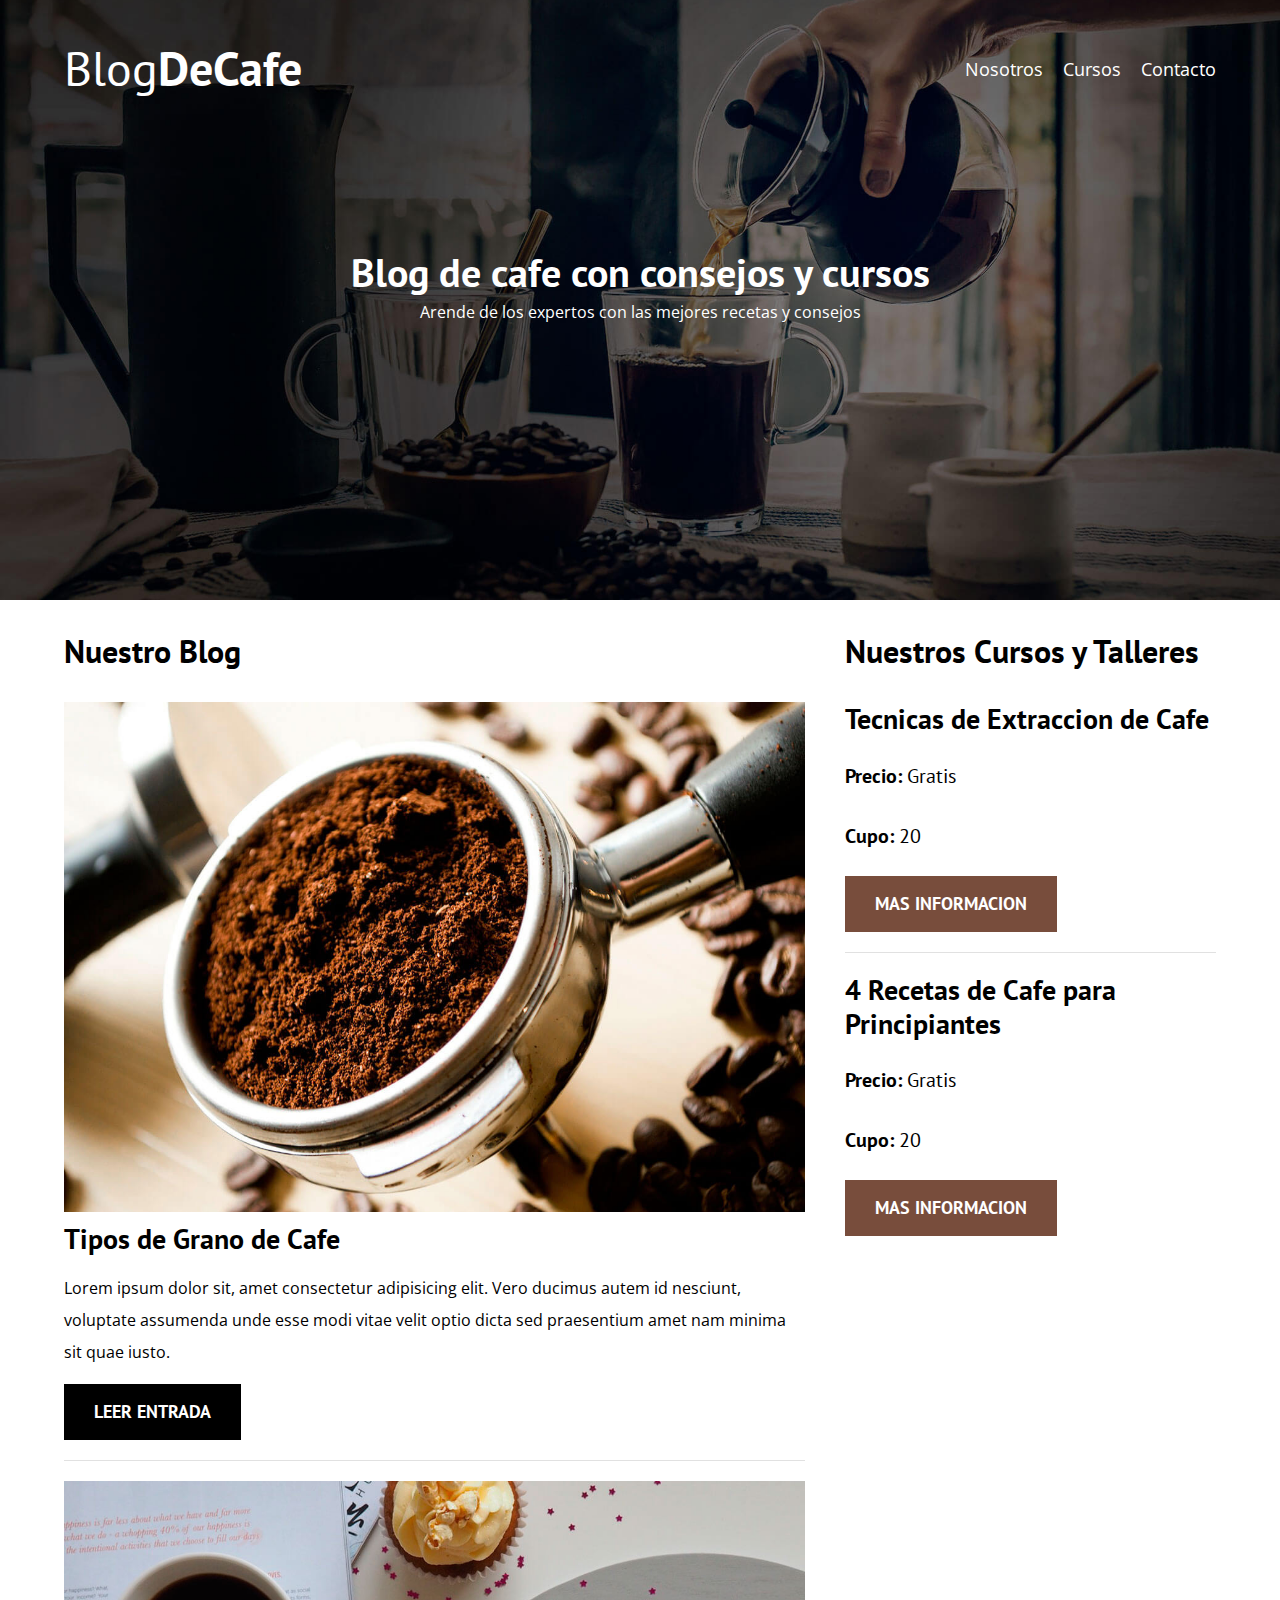
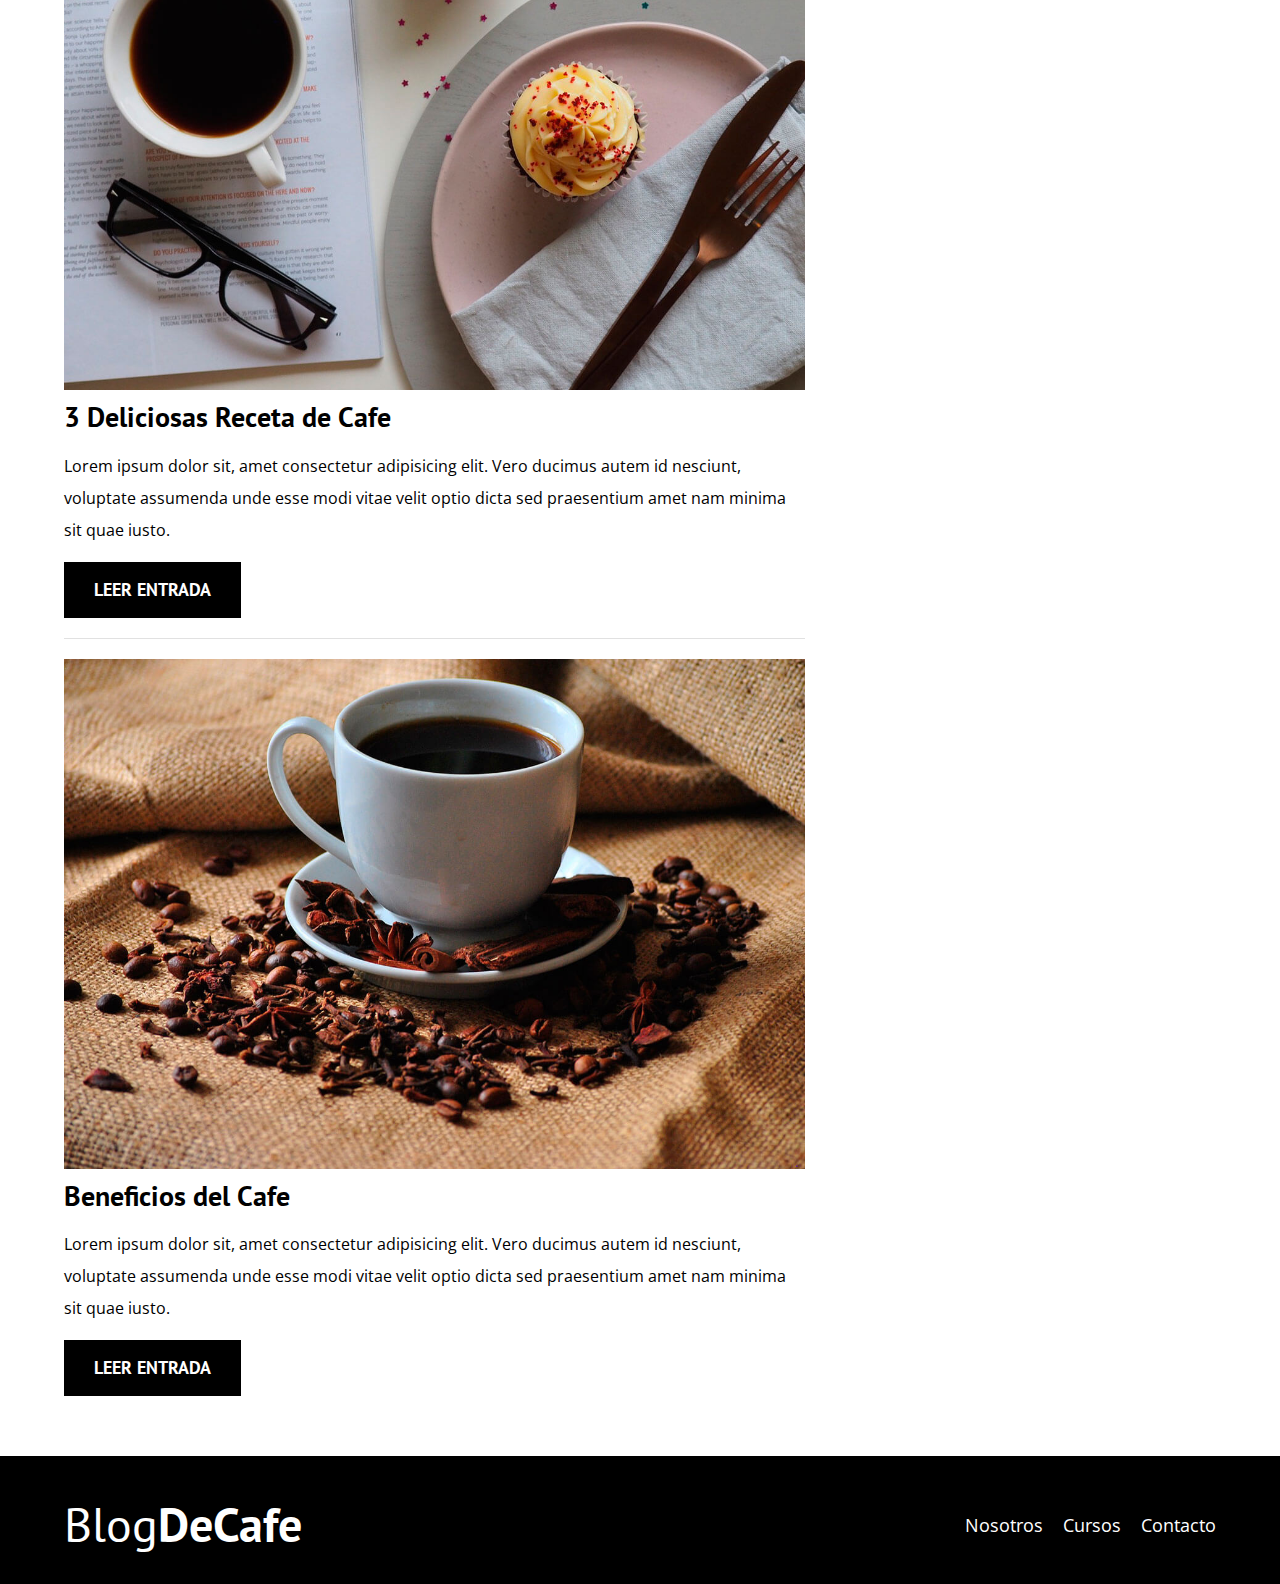
==== index.html @ bae74f86 "primer push" ====
<!DOCTYPE html>
<html lang="en">
<head>
    <meta charset="UTF-8">
    <meta name="viewport" content="width=device-width, initial-scale=1.0">
    <title>BlogDeCafe</title>
    <link rel="stylesheet" href="css/normalize.css">
    <link href="https://fonts.googleapis.com/css2?family=Open+Sans&family=PT+Sans:wght@400;700&display=swap" rel="stylesheet">
    <link rel="stylesheet" href="css/style.css">
</head>
<body>
    
    <header class="header">

        <div class="contenedor">
            <div class="barra">
                <a class="logo" href="index.html">
                    <h1 class="logo__nombre no-margin centar-texto">Blog<span class="logo__bold">DeCafe</span></h1>
                </a>
                <nav class="navegacion">
                    <a href="nosotros.html" class="navegacion__enlace">Nosotros</a>
                    <a href="cursos.html" class="navegacion__enlace">Cursos</a>
                    <a href="contacto.html" class="navegacion__enlace">Contacto</a>
                </nav>
            </div>
        </div>
        <div class="header__texto">
            <h2 class="no-margin">Blog de cafe con consejos y cursos</h2>
            <p class="no-margin">Arende de los expertos con las mejores recetas y consejos</p>
        </div>
    </header>

    <div class="contenedor contenedor-principal">
        <main class="blog">
            <h3>Nuestro Blog</h3>

            <article class="entrada">
                <div class="entrada__imagen">
                    <img src="img/blog1.jpg" alt="imagen blog">
                </div>

                <div class="entrada__contenido">
                    <h4 class="no-margin">Tipos de Grano de Cafe</h4>
                    <p>Lorem ipsum dolor sit, amet consectetur adipisicing elit. Vero ducimus autem id nesciunt, voluptate assumenda unde esse modi vitae velit optio dicta sed praesentium amet nam minima sit quae iusto.</p>
                    <a href="entrada.html" class="boton boton--primario">Leer Entrada</a>
                </div>
            </article>

            <article class="entrada">
                <div class="entrada__imagen">
                    <img src="img/blog2.jpg" alt="imagen blog">
                </div>

                <div class="entrada__contenido">
                    <h4 class="no-margin">3 Deliciosas Receta de Cafe</h4>
                    <p>Lorem ipsum dolor sit, amet consectetur adipisicing elit. Vero ducimus autem id nesciunt, voluptate assumenda unde esse modi vitae velit optio dicta sed praesentium amet nam minima sit quae iusto.</p>
                    <a href="entrada.html" class="boton boton--primario">Leer Entrada</a>
                </div>
            </article>

            <article class="entrada">
                <div class="entrada__imagen">
                    <img src="img/blog3.jpg" alt="imagen blog">
                </div>

                <div class="entrada__contenido">
                    <h4 class="no-margin">Beneficios del Cafe</h4>
                    <p>Lorem ipsum dolor sit, amet consectetur adipisicing elit. Vero ducimus autem id nesciunt, voluptate assumenda unde esse modi vitae velit optio dicta sed praesentium amet nam minima sit quae iusto.</p>
                    <a href="entrada.html" class="boton boton--primario">Leer Entrada</a>
                </div>
            </article>

        </main>
        <aside class="sidebar">
            <h3>Nuestros Cursos y Talleres</h3>

            <ul class="cursos no-padding">
               <li class="widget-curso">
                    <h4 class="no-margin">Tecnicas de Extraccion de Cafe</h4>
                    <p class="widget-curso__label">Precio:
                        <span class="widget-curso__info">Gratis</span>
                    </p>
                    <p class="widget-curso__label">Cupo:
                        <span class="widget-curso__info">20</span>
                    </p>
                    <a href="entrada.html" class="boton boton--secundario">Mas Informacion</a>
               </li>

               <li class="widget-curso">
                <h4 class="no-margin">4 Recetas de Cafe para Principiantes</h4>
                <p class="widget-curso__label">Precio:
                    <span class="widget-curso__info">Gratis</span>
                </p>
                <p class="widget-curso__label">Cupo:
                    <span class="widget-curso__info">20</span>
                </p>
                <a href="entrada.html" class="boton boton--secundario">Mas Informacion</a>
           </li>
            </ul>
        </aside>
    </div>

    <footer class="footer">
        <div class="contenedor">
            <div class="barra">
                <a class="logo" href="index.html">
                    <h1 class="logo__nombre no-margin centar-texto">Blog<span class="logo__bold">DeCafe</span></h1>
                </a>
                <nav class="navegacion">
                    <a href="nosotros.html" class="navegacion__enlace">Nosotros</a>
                    <a href="cursos.html" class="navegacion__enlace">Cursos</a>
                    <a href="contacto.html" class="navegacion__enlace">Contacto</a>
                </nav>
            </div>
        </div>
    </footer>
</body>
</html>
---- css/style.css ----
:root{
    --fuenteHeading: 'PT Sans', sans-serif;
    --fuenteParrafos: 'Open Sans', sans-serif;
    
    --primario: #784D3C;
    --gris:#e1e1e1;
    --blanco: #fff;
    --negro: #000;


}
html{
    box-sizing: border-box;
    font-size: 62.5%;
}
*, *:before, *:after {
    box-sizing: inherit;
}
body{
    font-family: var(--fuenteParrafos);
    font-size: 1.6rem;
    line-height: 2;
}

/** Globales **/
.contenedor{
    max-width: 120rem;
    width: 90%;
    margin: 0 auto;
}
a {
    text-decoration: none;
}
h1, h2, h3, h4{
font-family: var(--fuenteHeading);
line-height: 1.2;
}
h1{
    font-size: 4.8rem;
}
h2{
    font-size: 4rem;
}
h3{
    font-size: 3.2rem;
}
h4{
    font-size: 2.8rem;
}

img{
    max-width: 100%;
}
/** Utilidades **/
.no-margin{
    margin: 0;
}
.no-padding{
    padding: 0;
}
.centar-texto{
    text-align: center;
}

/** Header**/
.header{
    background-image: url(../img/banner.jpg);
    height: 60rem;
    background-size: cover;
    background-repeat: no-repeat;
    background-position: center center;
}
.header__texto{
    text-align: center;
    color: var(--blanco);
    margin-top: 5rem;
}

@media (min-width: 768px) {
    .header__texto{
        margin-top: 15rem; 
    }
}

.barra{
    padding-top: 4rem;
}

@media (min-width: 768px) {
    .barra{
        display: flex;
        justify-content: space-between;
        align-items: center;
    }
}
.logo{
    color: var(--blanco);
}
.logo__nombre{
    font-weight: 400;
}
.logo__bold{
    font-weight: 700;
}
@media (min-width: 768px) {
    .navegacion{
        display: flex;
        gap: 2rem;
    }
}

.navegacion__enlace{
    display: block;
    text-align: center;
    font-size: 1.8rem;
    color: var(--blanco);
}

@media (min-width: 768px) {
    .contenedor-principal{
        display: grid;
        grid-template-columns: 2fr 1fr;
        column-gap: 4rem;
    }
}

.entrada{
    border-bottom: 1px solid var(--gris);
    margin-bottom: 2rem;
}
.entrada:last-of-type{
    border: none;
    margin-bottom: 0;
}
.boton {
    display: block;
    font-family: var(--fuenteHeading);
    color: var(--blanco);
    text-align: center;
    padding: 1rem 3rem;
    font-size: 1.8rem;
    text-transform: uppercase;
    font-weight: 700;
    margin-bottom: 2rem;
}
@media (min-width: 768px) {
    .boton{
        display: inline-block;
    }
}
.boton--primario{
    background-color: var(--negro);
}
.boton--secundario{
    background-color: var(--primario);
}
.cursos{
    list-style: none;
}

.widget-curso{
    border-bottom: 1px solid var(--gris);
    margin-bottom: 2rem;
}
.widget-curso:last-of-type{
    border: none;
    margin-bottom: 0;
}
.widget-curso__label{
font-family: var(--fuenteHeading);
font-weight: bold;
}
.widget-curso__info{
    font-weight: normal;
}
.widget-curso__label,
.widget-curso__info{
    font-size: 2rem;
}

.footer{
    background-color: var(--negro);
    padding-bottom: 3rem ;
    margin-top: 4rem;
}
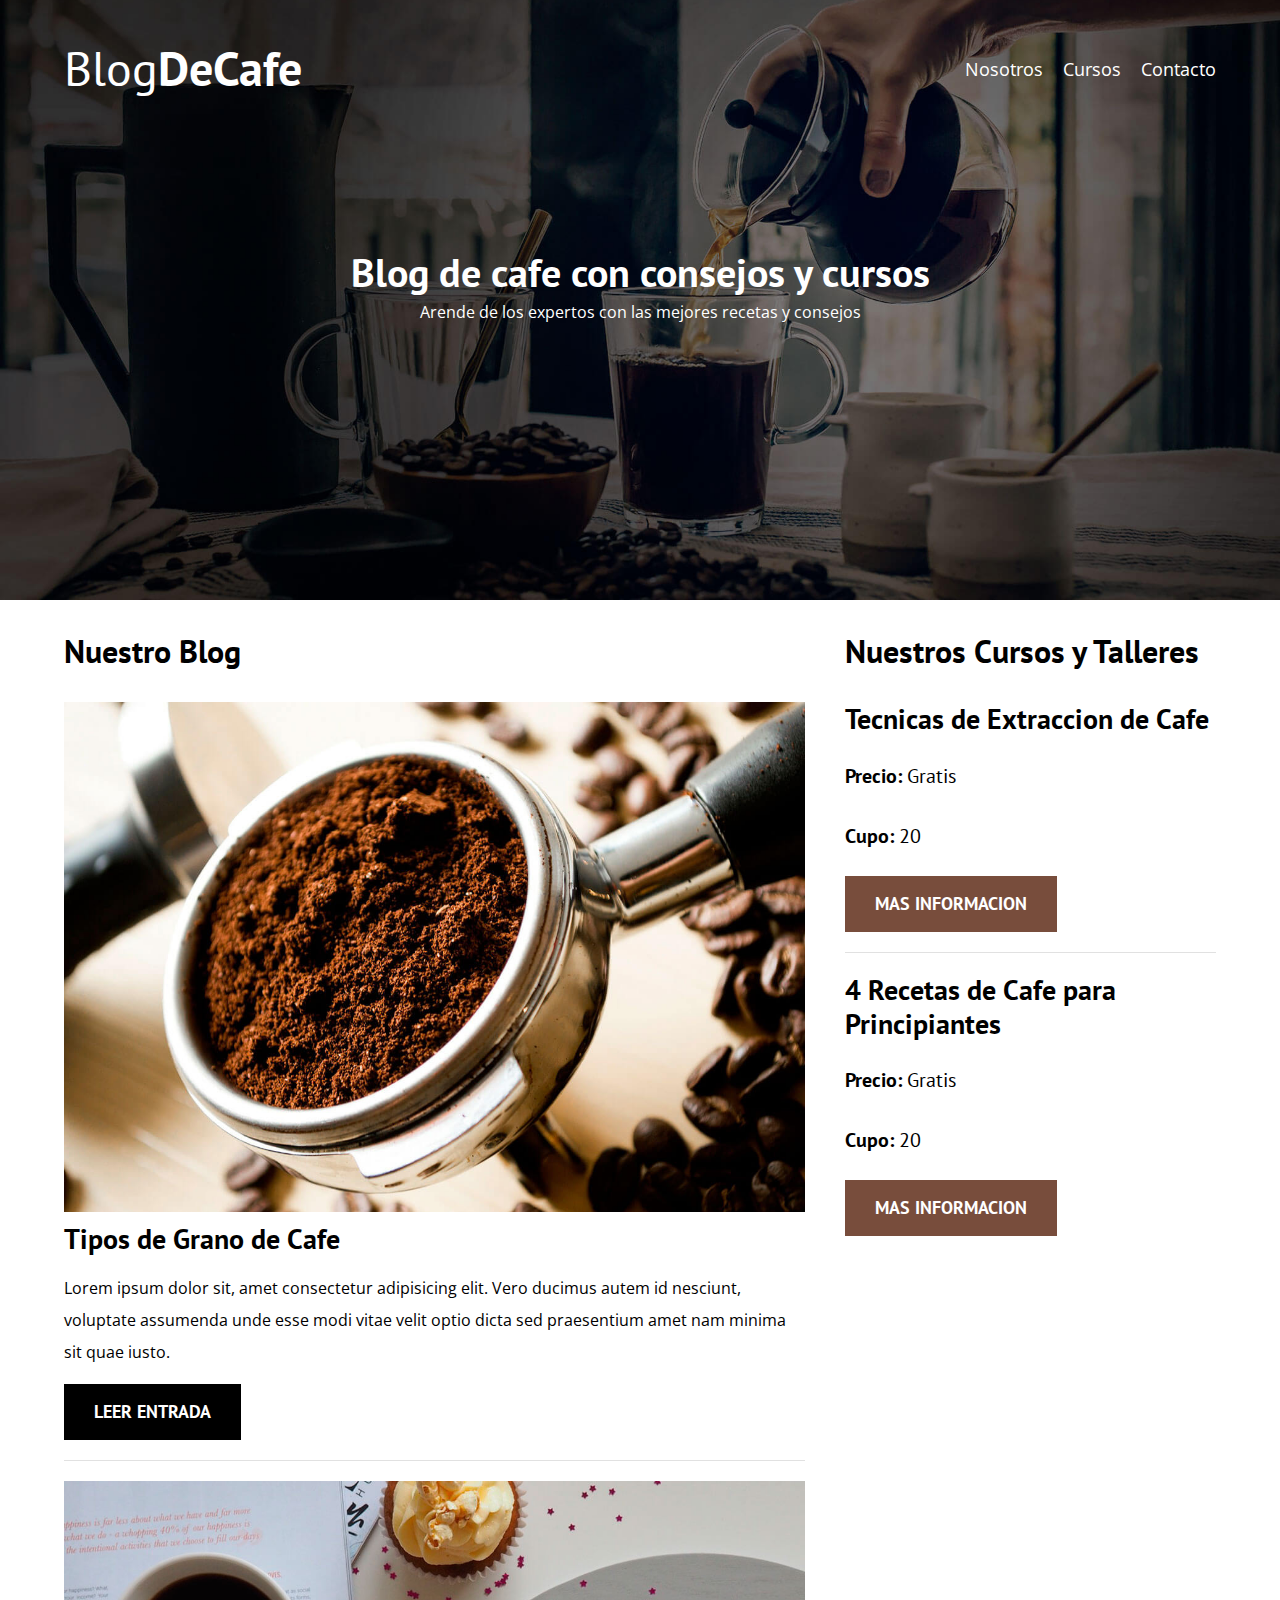
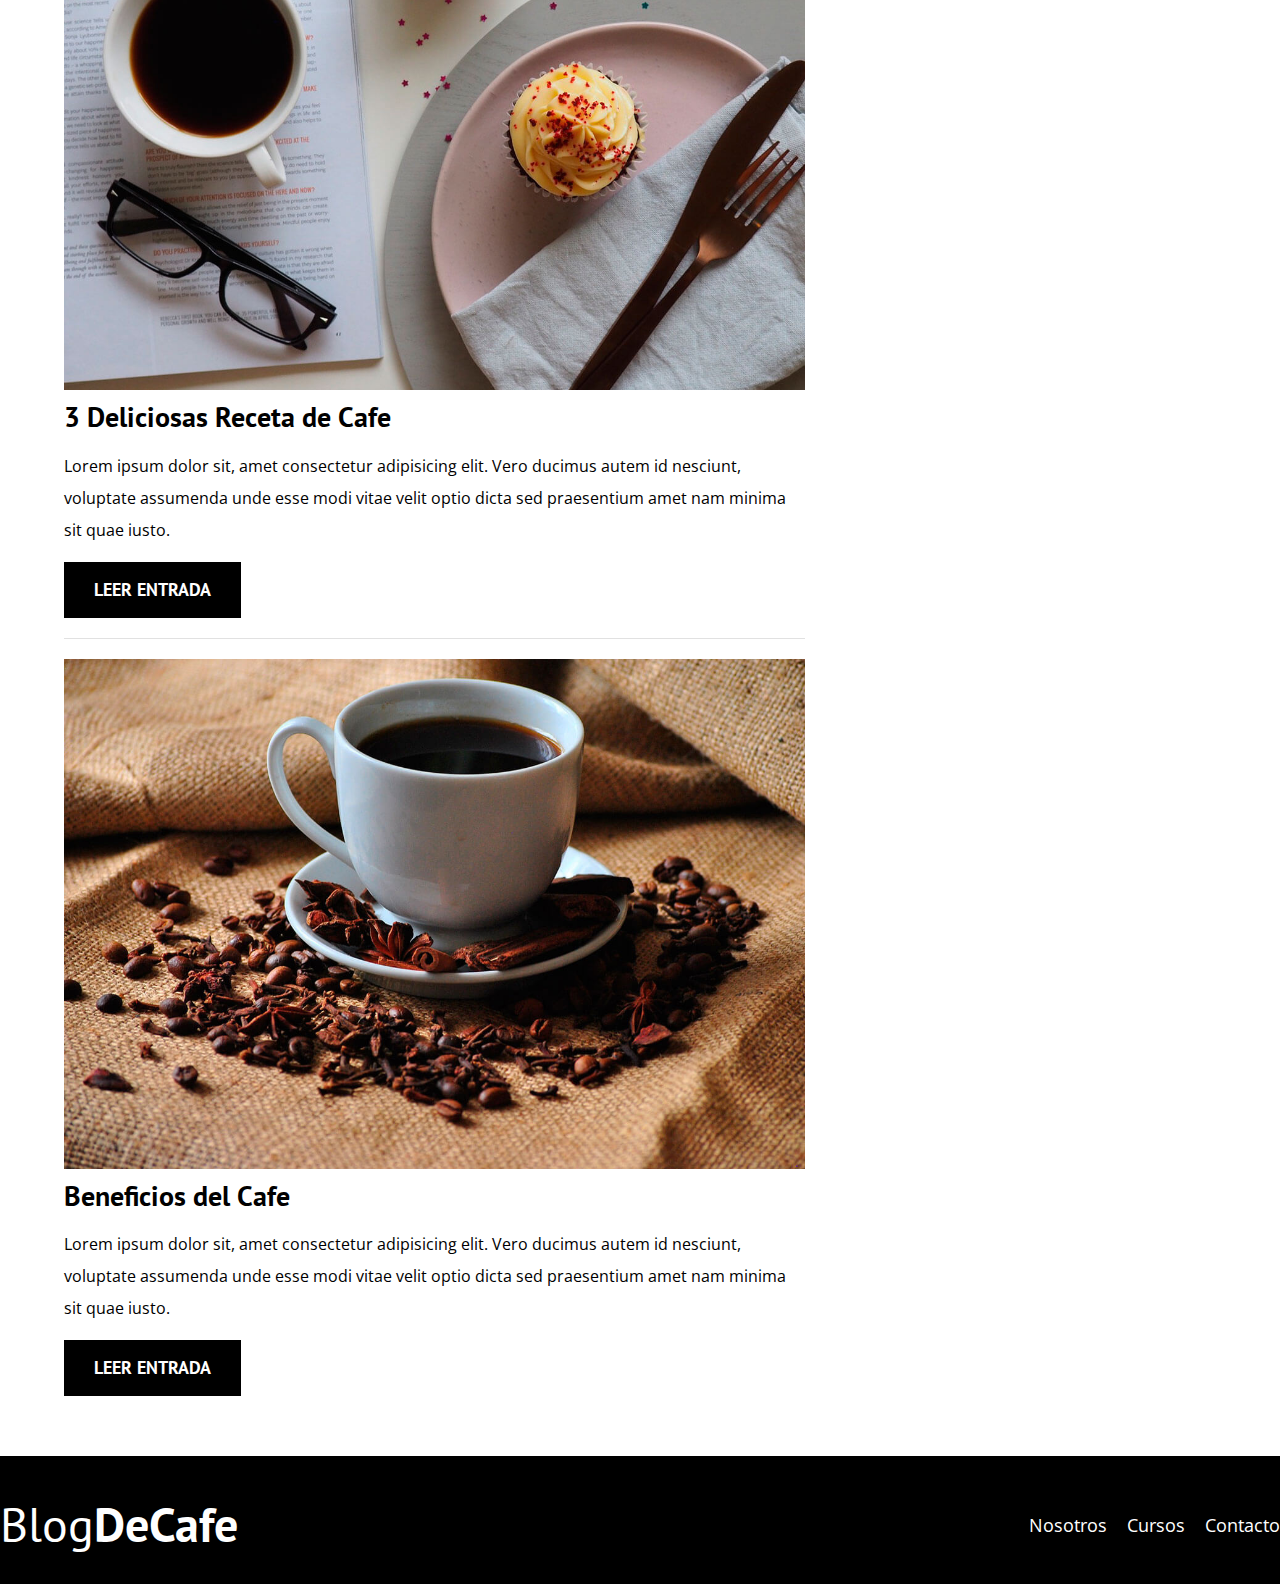
==== commit 440d461c: "subiteeee" ====
--- a/index.html
+++ b/index.html
@@ -101,7 +101,7 @@
     </div>
 
     <footer class="footer">
-        <div class="contenedor">
+        <div1 class="contenedor">
             <div class="barra">
                 <a class="logo" href="index.html">
                     <h1 class="logo__nombre no-margin centar-texto">Blog<span class="logo__bold">DeCafe</span></h1>
@@ -112,7 +112,7 @@
                     <a href="contacto.html" class="navegacion__enlace">Contacto</a>
                 </nav>
             </div>
-        </div>
+        </div1>
     </footer>
 </body>
 </html>--- a/css/style.css
+++ b/css/style.css
@@ -182,4 +182,5 @@
     background-color: var(--negro);
     padding-bottom: 3rem ;
     margin-top: 4rem;
-}+}
+/****/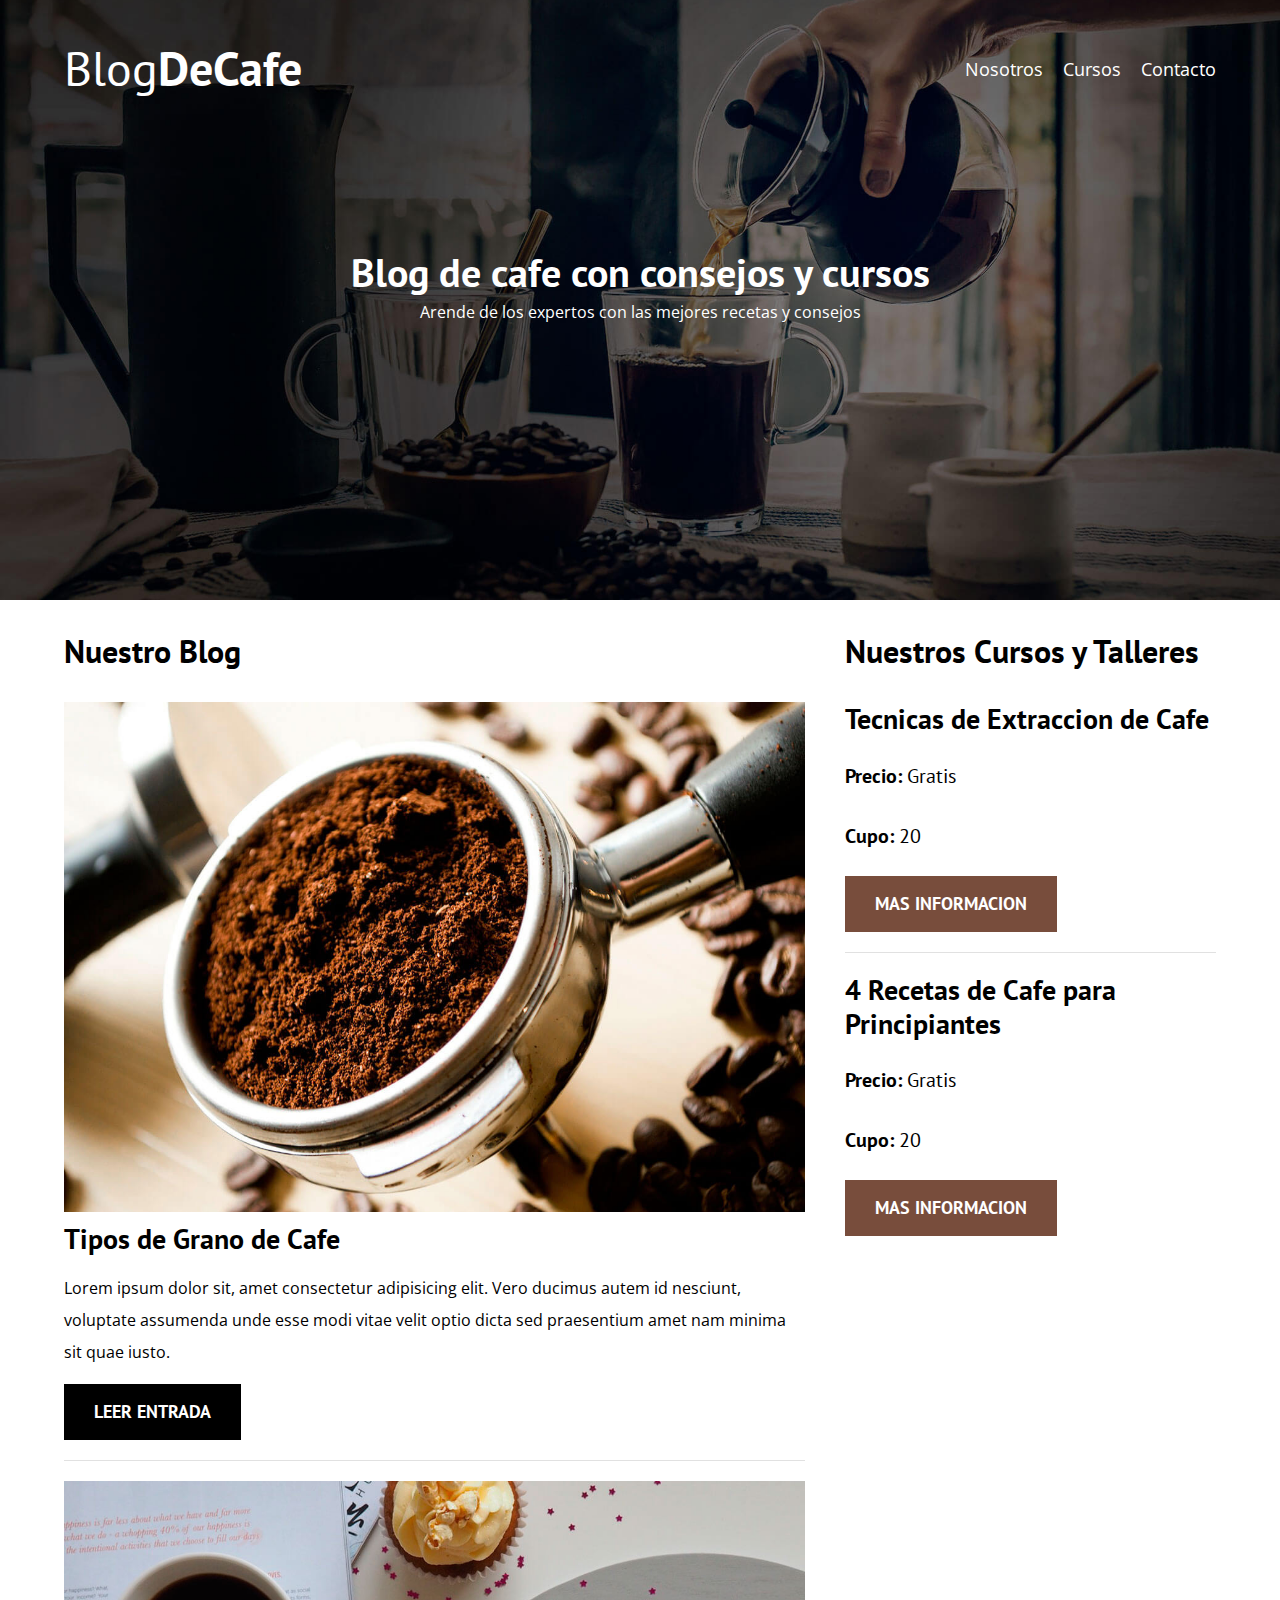
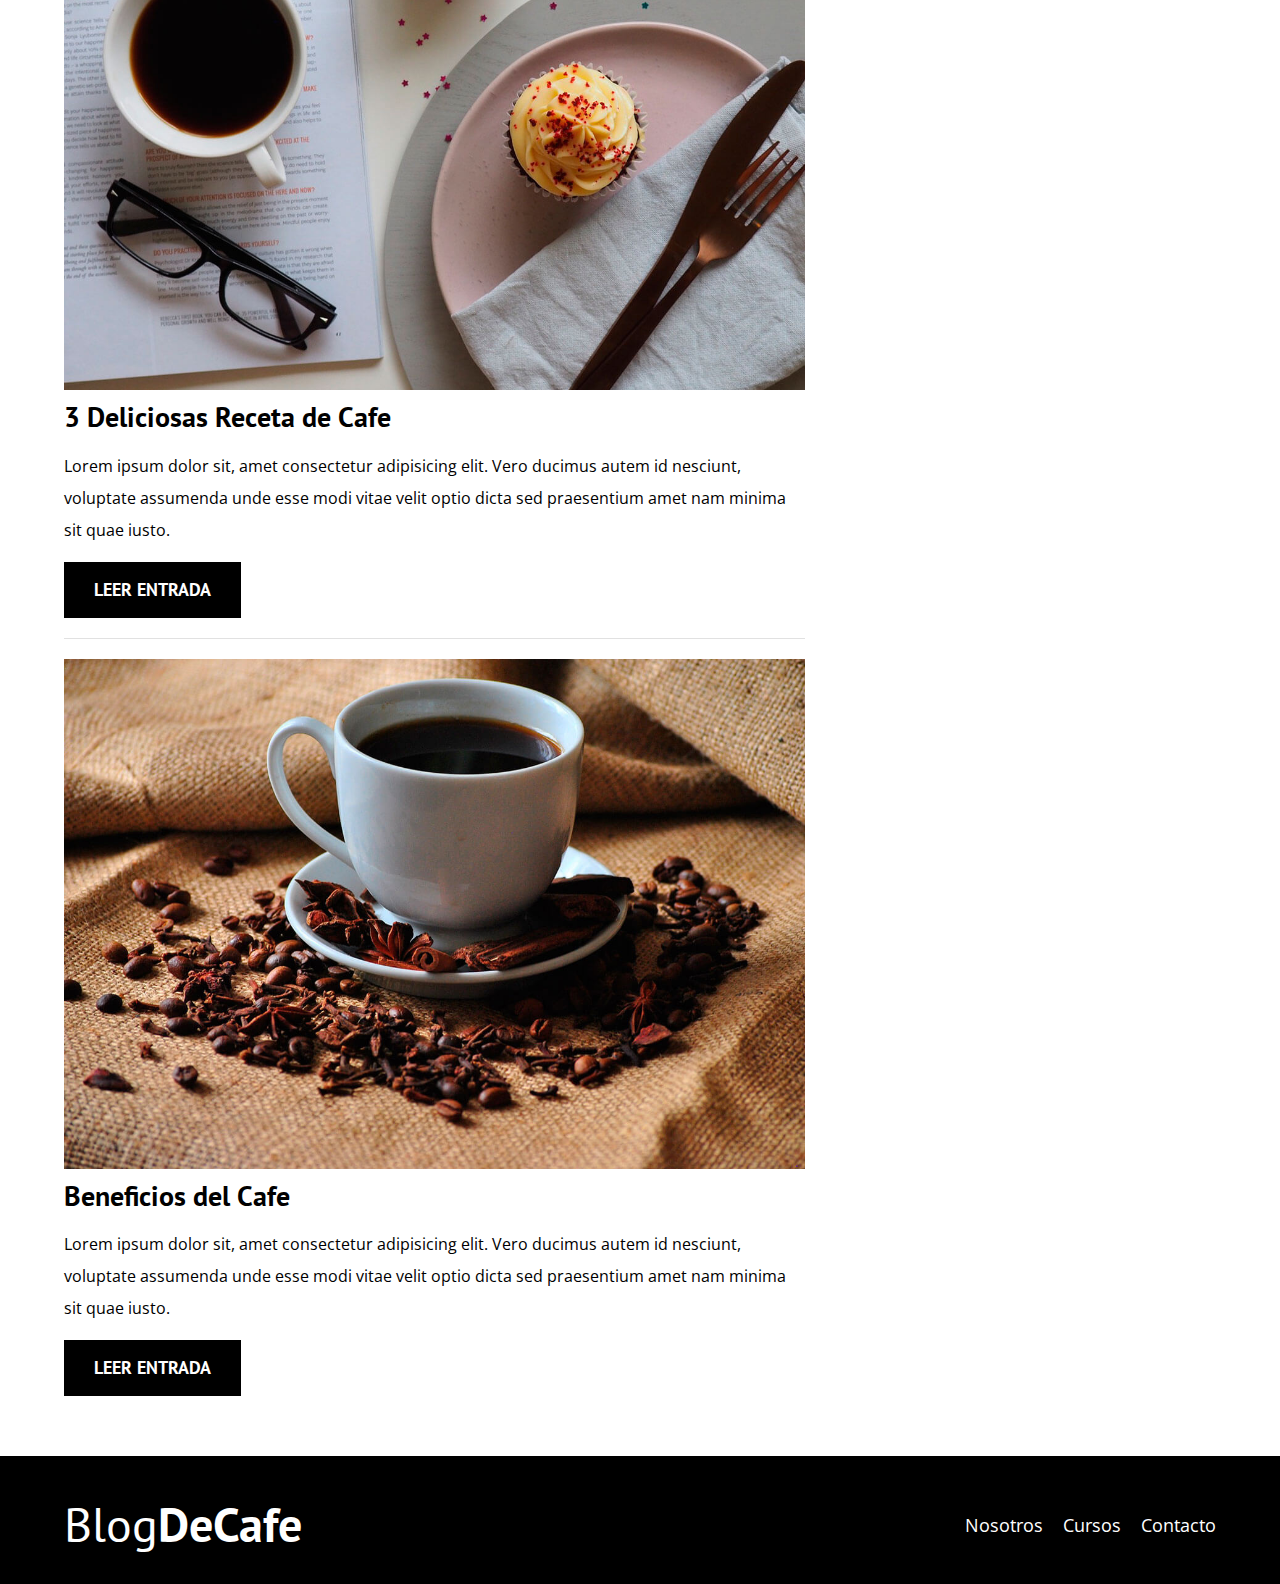
==== commit 3cbaaa19: "commit 1" ====
--- a/index.html
+++ b/index.html
@@ -101,7 +101,7 @@
     </div>
 
     <footer class="footer">
-        <div1 class="contenedor">
+        <div class="contenedor">
             <div class="barra">
                 <a class="logo" href="index.html">
                     <h1 class="logo__nombre no-margin centar-texto">Blog<span class="logo__bold">DeCafe</span></h1>
@@ -112,7 +112,8 @@
                     <a href="contacto.html" class="navegacion__enlace">Contacto</a>
                 </nav>
             </div>
-        </div1>
+        </div>
     </footer>
+    <div></div>
 </body>
 </html>--- a/css/style.css
+++ b/css/style.css
@@ -183,4 +183,5 @@
     padding-bottom: 3rem ;
     margin-top: 4rem;
 }
-/****/+/**ayudaaaaaaa
+**/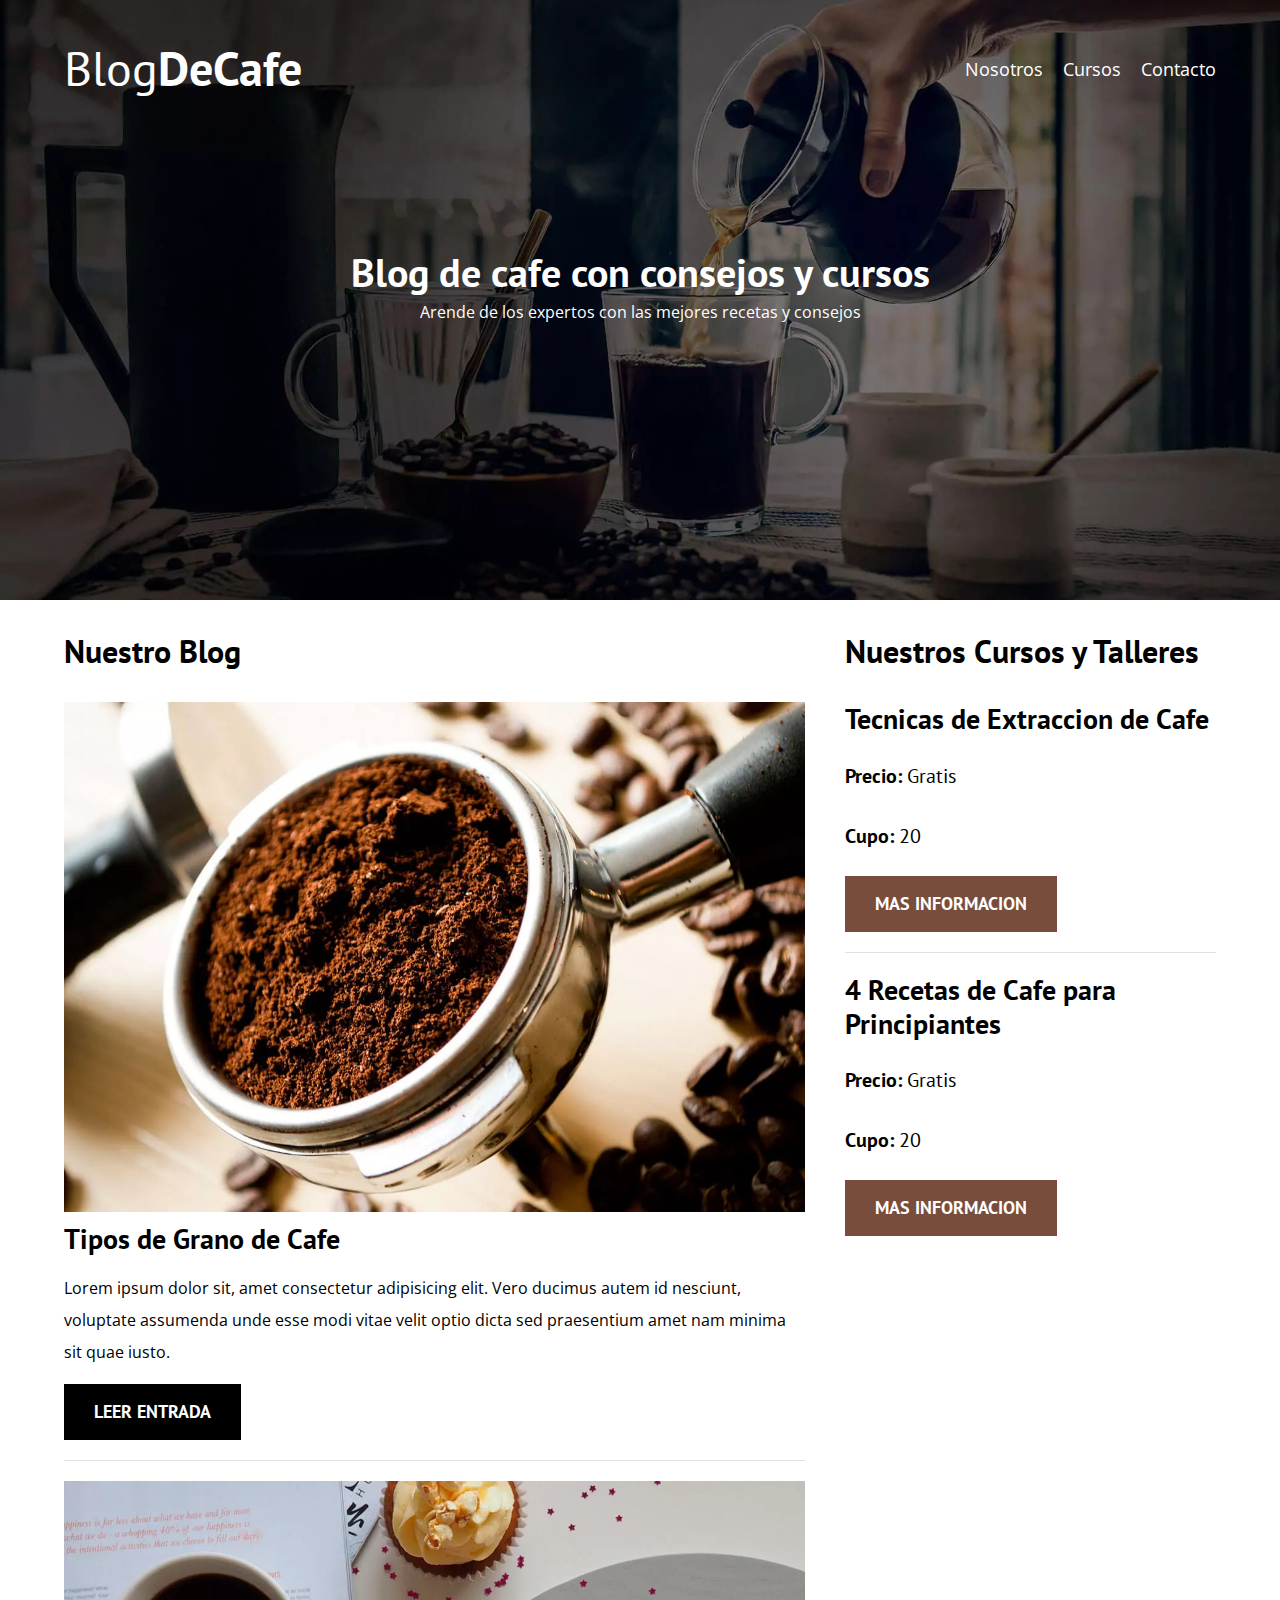
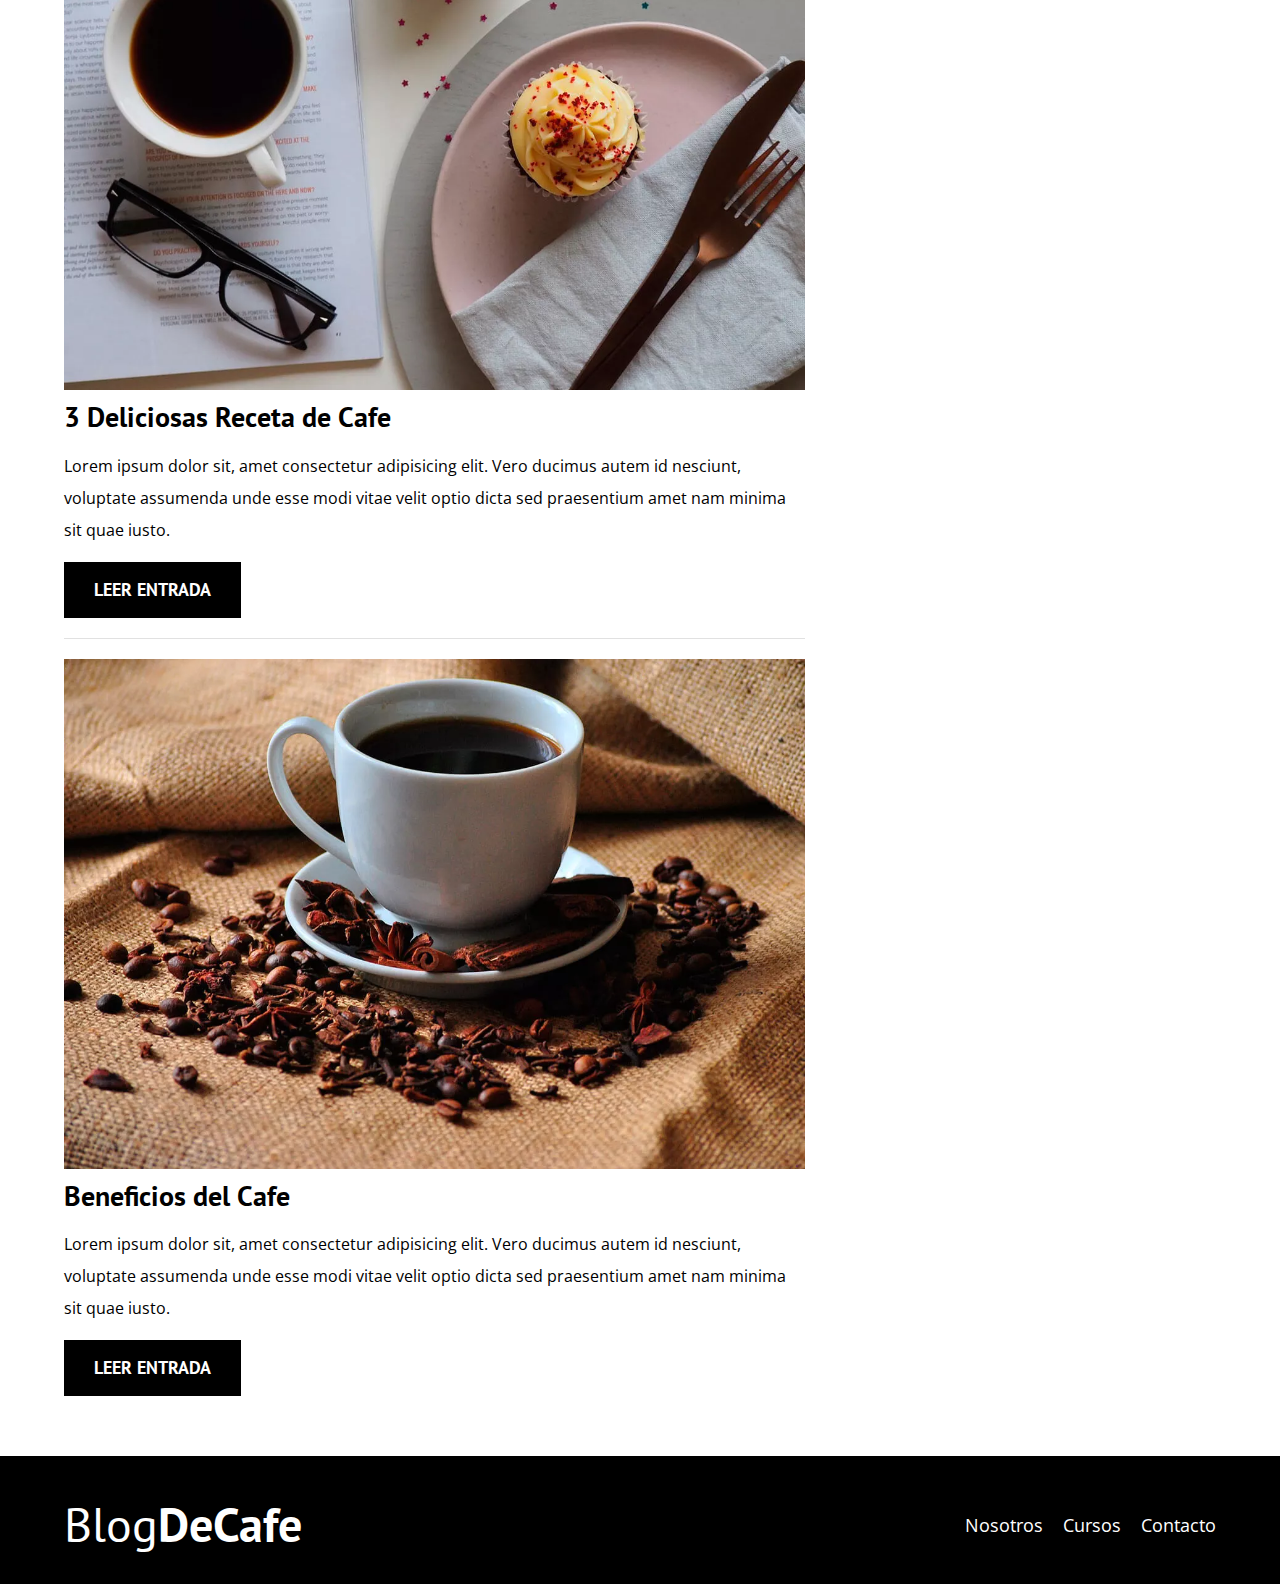
==== commit ee6a322f: "trabajo termiando" ====
--- a/index.html
+++ b/index.html
@@ -4,8 +4,15 @@
     <meta charset="UTF-8">
     <meta name="viewport" content="width=device-width, initial-scale=1.0">
     <title>BlogDeCafe</title>
+    <!-- Prefetch -->
+    <link rel=" prefetch" href="nosotros.html" as="document">
+
+    <!-- Preload -->
+    <link rel="preload" href="css/normalize.css" as="style">
     <link rel="stylesheet" href="css/normalize.css">
+    <link rel="preload" href="https://fonts.googleapis.com/css2?family=Open+Sans&family=PT+Sans:wght@400;700&display=swap" crossorigin="crossorigin" as="font">
     <link href="https://fonts.googleapis.com/css2?family=Open+Sans&family=PT+Sans:wght@400;700&display=swap" rel="stylesheet">
+    <link rel="preload" href="css/style.css" as="style">
     <link rel="stylesheet" href="css/style.css">
 </head>
 <body>
@@ -36,7 +43,10 @@
 
             <article class="entrada">
                 <div class="entrada__imagen">
-                    <img src="img/blog1.jpg" alt="imagen blog">
+                    <picture>
+                        <source loading="lazy" srcset="img/blog1.webp" type="image/webp">
+                        <img loading="lazy" src="img/blog1.jpg" alt="imagen blog">
+                    </picture>
                 </div>
 
                 <div class="entrada__contenido">
@@ -48,7 +58,10 @@
 
             <article class="entrada">
                 <div class="entrada__imagen">
-                    <img src="img/blog2.jpg" alt="imagen blog">
+                    <picture>
+                        <source loading="lazy" srcset="img/blog2.webp" type="image/webp">
+                        <img loading="lazy" src="img/blog2.jpg" alt="imagen blog">
+                    </picture>
                 </div>
 
                 <div class="entrada__contenido">
@@ -60,7 +73,10 @@
 
             <article class="entrada">
                 <div class="entrada__imagen">
-                    <img src="img/blog3.jpg" alt="imagen blog">
+                    <picture>
+                        <source loading="lazy" srcset="img/blog3.webp" type="image/webp">
+                        <img loading="lazy" src="img/blog3.jpg" alt="imagen blog">
+                    </picture>
                 </div>
 
                 <div class="entrada__contenido">
@@ -95,7 +111,7 @@
                     <span class="widget-curso__info">20</span>
                 </p>
                 <a href="entrada.html" class="boton boton--secundario">Mas Informacion</a>
-           </li>
+                </li>
             </ul>
         </aside>
     </div>
@@ -114,6 +130,7 @@
             </div>
         </div>
     </footer>
-    <div></div>
+
+    <script src="js/modernizr.js"></script>
 </body>
 </html>--- a/css/style.css
+++ b/css/style.css
@@ -63,8 +63,13 @@
 }
 
 /** Header**/
+.webp .header{
+    background-image: url(../img/banner.webp);
+}
+.no-webp .header{
+    background-image: url(../img/banner.jpg);
+}
 .header{
-    background-image: url(../img/banner.jpg);
     height: 60rem;
     background-size: cover;
     background-repeat: no-repeat;
@@ -142,12 +147,16 @@
     text-transform: uppercase;
     font-weight: 700;
     margin-bottom: 2rem;
+    border: none;
 }
 @media (min-width: 768px) {
     .boton{
         display: inline-block;
     }
 }
+.boton:hover{
+    cursor: pointer;
+}
 .boton--primario{
     background-color: var(--negro);
 }
@@ -166,15 +175,19 @@
     border: none;
     margin-bottom: 0;
 }
-.widget-curso__label{
+.widget-curso__label,
+.curso__label{
 font-family: var(--fuenteHeading);
 font-weight: bold;
 }
-.widget-curso__info{
+.widget-curso__info,
+.curso__info{
     font-weight: normal;
 }
 .widget-curso__label,
-.widget-curso__info{
+.widget-curso__info,
+.curso__label,
+.curso__info{
     font-size: 2rem;
 }
 
@@ -183,5 +196,62 @@
     padding-bottom: 3rem ;
     margin-top: 4rem;
 }
-/**ayudaaaaaaa
-**/+
+/** Sobre Nosotros**/
+@media (min-width: 768px) {
+    .sobre-nosotros{
+        display: flex;
+        justify-content: space-between;
+    }
+    .sobre-nosotros__imagen,
+    .sobre-nosotros__texto{
+        flex-basis: calc(50% - 1rem);
+    }
+}
+
+/**Cursos**/
+.curso{
+    padding: 3rem 0;
+    border-bottom: 1px solid var(--gris);
+}
+@media (min-width: 768px) {
+    .curso{
+        display: grid;
+        grid-template-columns: 1fr 2fr;
+        column-gap: 2rem;
+    }
+}
+.curso:last-of-type{
+    border: none;
+}
+
+/** Contacto**/
+.contacto-bg{
+    background-image: url(../img/contacto.jpg);
+    height: 40rem;
+    background-size: cover;
+    background-repeat: no-repeat;
+}
+
+.formulario{
+    background-color: var(--blanco);
+    margin: -5rem auto 0 auto;
+    width: 95%;
+    padding: 5rem;
+}
+.campo{
+    display: flex;
+    margin-bottom: 2rem;
+}
+.campo__label{
+    flex: 0 0 9rem;
+    text-align: right;
+    padding-right: 2rem;
+}
+.campo__field{
+    flex: 1;
+    border: 1px solid var(--gris);
+}
+.campo__field--textarea{
+    height: 20rem;
+}--- a/css/style.css
+++ b/css/style.css
@@ -63,8 +63,13 @@
 }
 
 /** Header**/
+.webp .header{
+    background-image: url(../img/banner.webp);
+}
+.no-webp .header{
+    background-image: url(../img/banner.jpg);
+}
 .header{
-    background-image: url(../img/banner.jpg);
     height: 60rem;
     background-size: cover;
     background-repeat: no-repeat;
@@ -142,12 +147,16 @@
     text-transform: uppercase;
     font-weight: 700;
     margin-bottom: 2rem;
+    border: none;
 }
 @media (min-width: 768px) {
     .boton{
         display: inline-block;
     }
 }
+.boton:hover{
+    cursor: pointer;
+}
 .boton--primario{
     background-color: var(--negro);
 }
@@ -166,15 +175,19 @@
     border: none;
     margin-bottom: 0;
 }
-.widget-curso__label{
+.widget-curso__label,
+.curso__label{
 font-family: var(--fuenteHeading);
 font-weight: bold;
 }
-.widget-curso__info{
+.widget-curso__info,
+.curso__info{
     font-weight: normal;
 }
 .widget-curso__label,
-.widget-curso__info{
+.widget-curso__info,
+.curso__label,
+.curso__info{
     font-size: 2rem;
 }
 
@@ -183,5 +196,62 @@
     padding-bottom: 3rem ;
     margin-top: 4rem;
 }
-/**ayudaaaaaaa
-**/+
+/** Sobre Nosotros**/
+@media (min-width: 768px) {
+    .sobre-nosotros{
+        display: flex;
+        justify-content: space-between;
+    }
+    .sobre-nosotros__imagen,
+    .sobre-nosotros__texto{
+        flex-basis: calc(50% - 1rem);
+    }
+}
+
+/**Cursos**/
+.curso{
+    padding: 3rem 0;
+    border-bottom: 1px solid var(--gris);
+}
+@media (min-width: 768px) {
+    .curso{
+        display: grid;
+        grid-template-columns: 1fr 2fr;
+        column-gap: 2rem;
+    }
+}
+.curso:last-of-type{
+    border: none;
+}
+
+/** Contacto**/
+.contacto-bg{
+    background-image: url(../img/contacto.jpg);
+    height: 40rem;
+    background-size: cover;
+    background-repeat: no-repeat;
+}
+
+.formulario{
+    background-color: var(--blanco);
+    margin: -5rem auto 0 auto;
+    width: 95%;
+    padding: 5rem;
+}
+.campo{
+    display: flex;
+    margin-bottom: 2rem;
+}
+.campo__label{
+    flex: 0 0 9rem;
+    text-align: right;
+    padding-right: 2rem;
+}
+.campo__field{
+    flex: 1;
+    border: 1px solid var(--gris);
+}
+.campo__field--textarea{
+    height: 20rem;
+}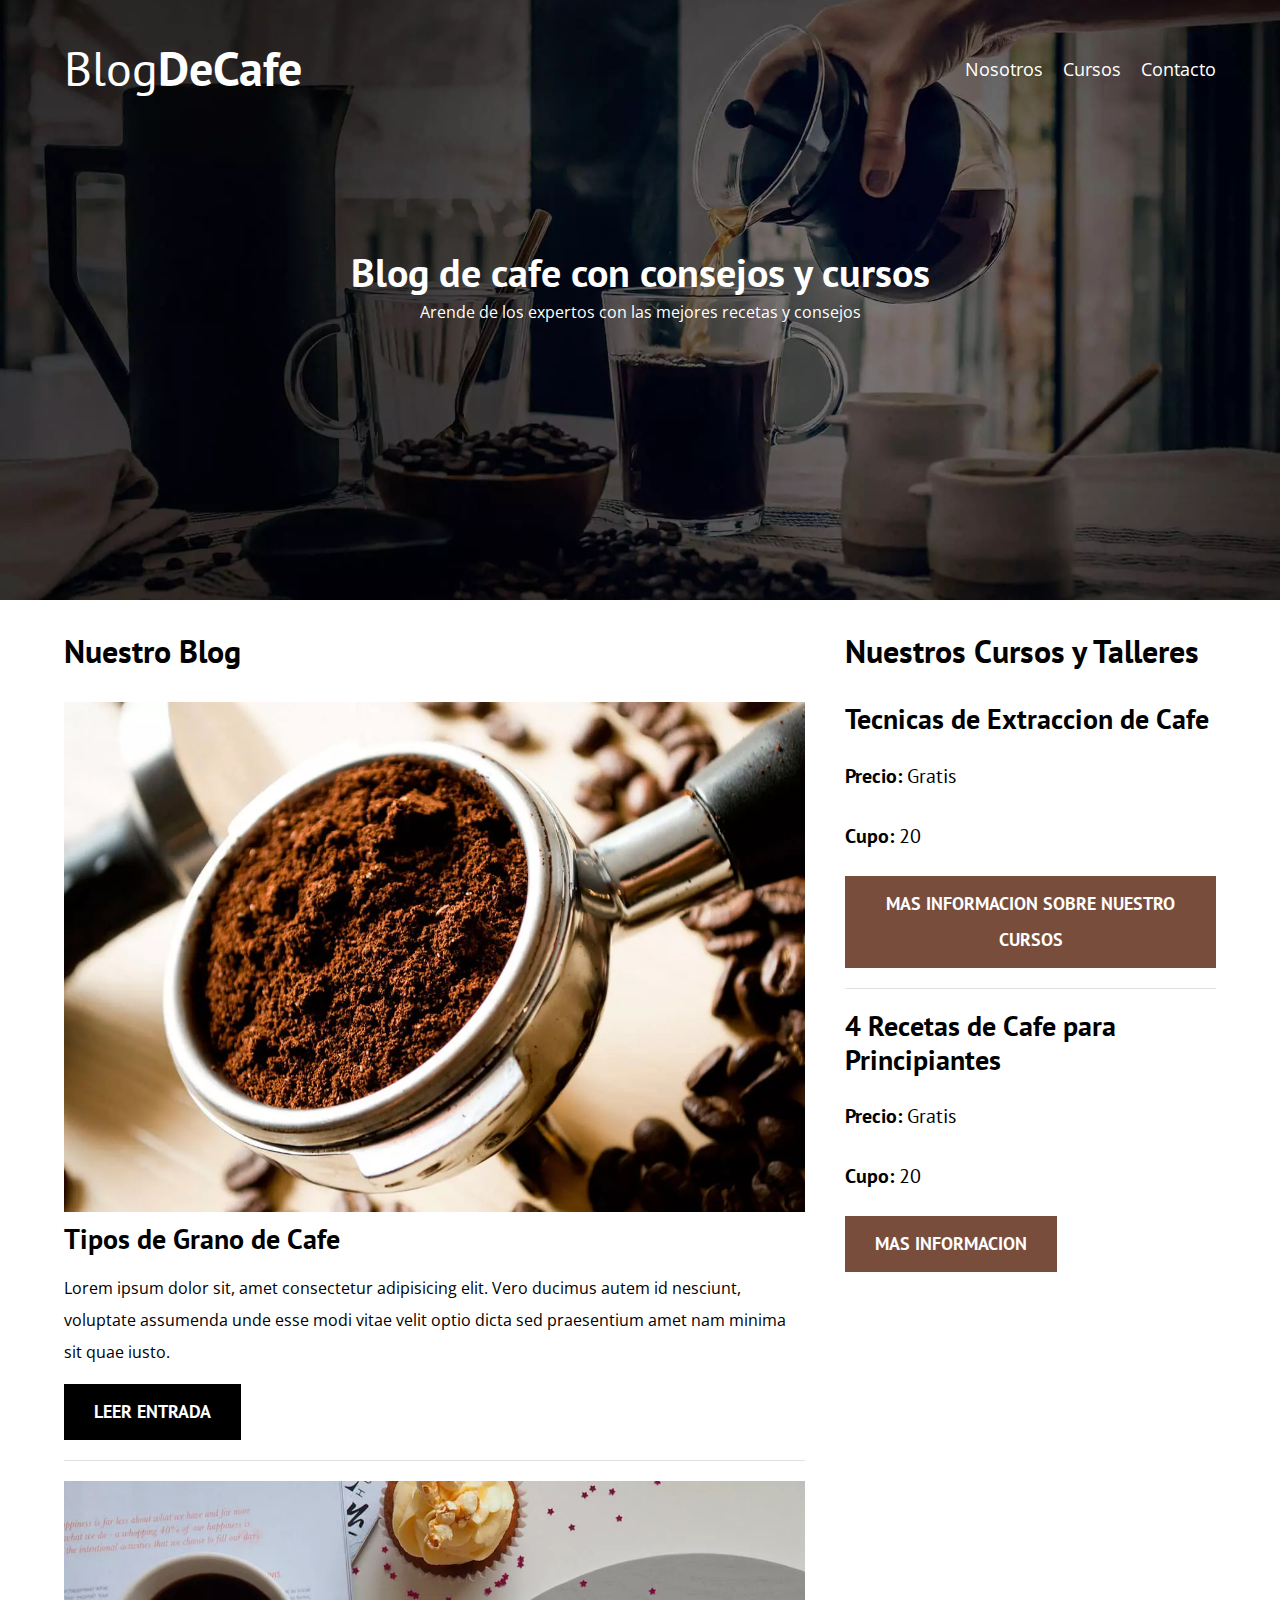
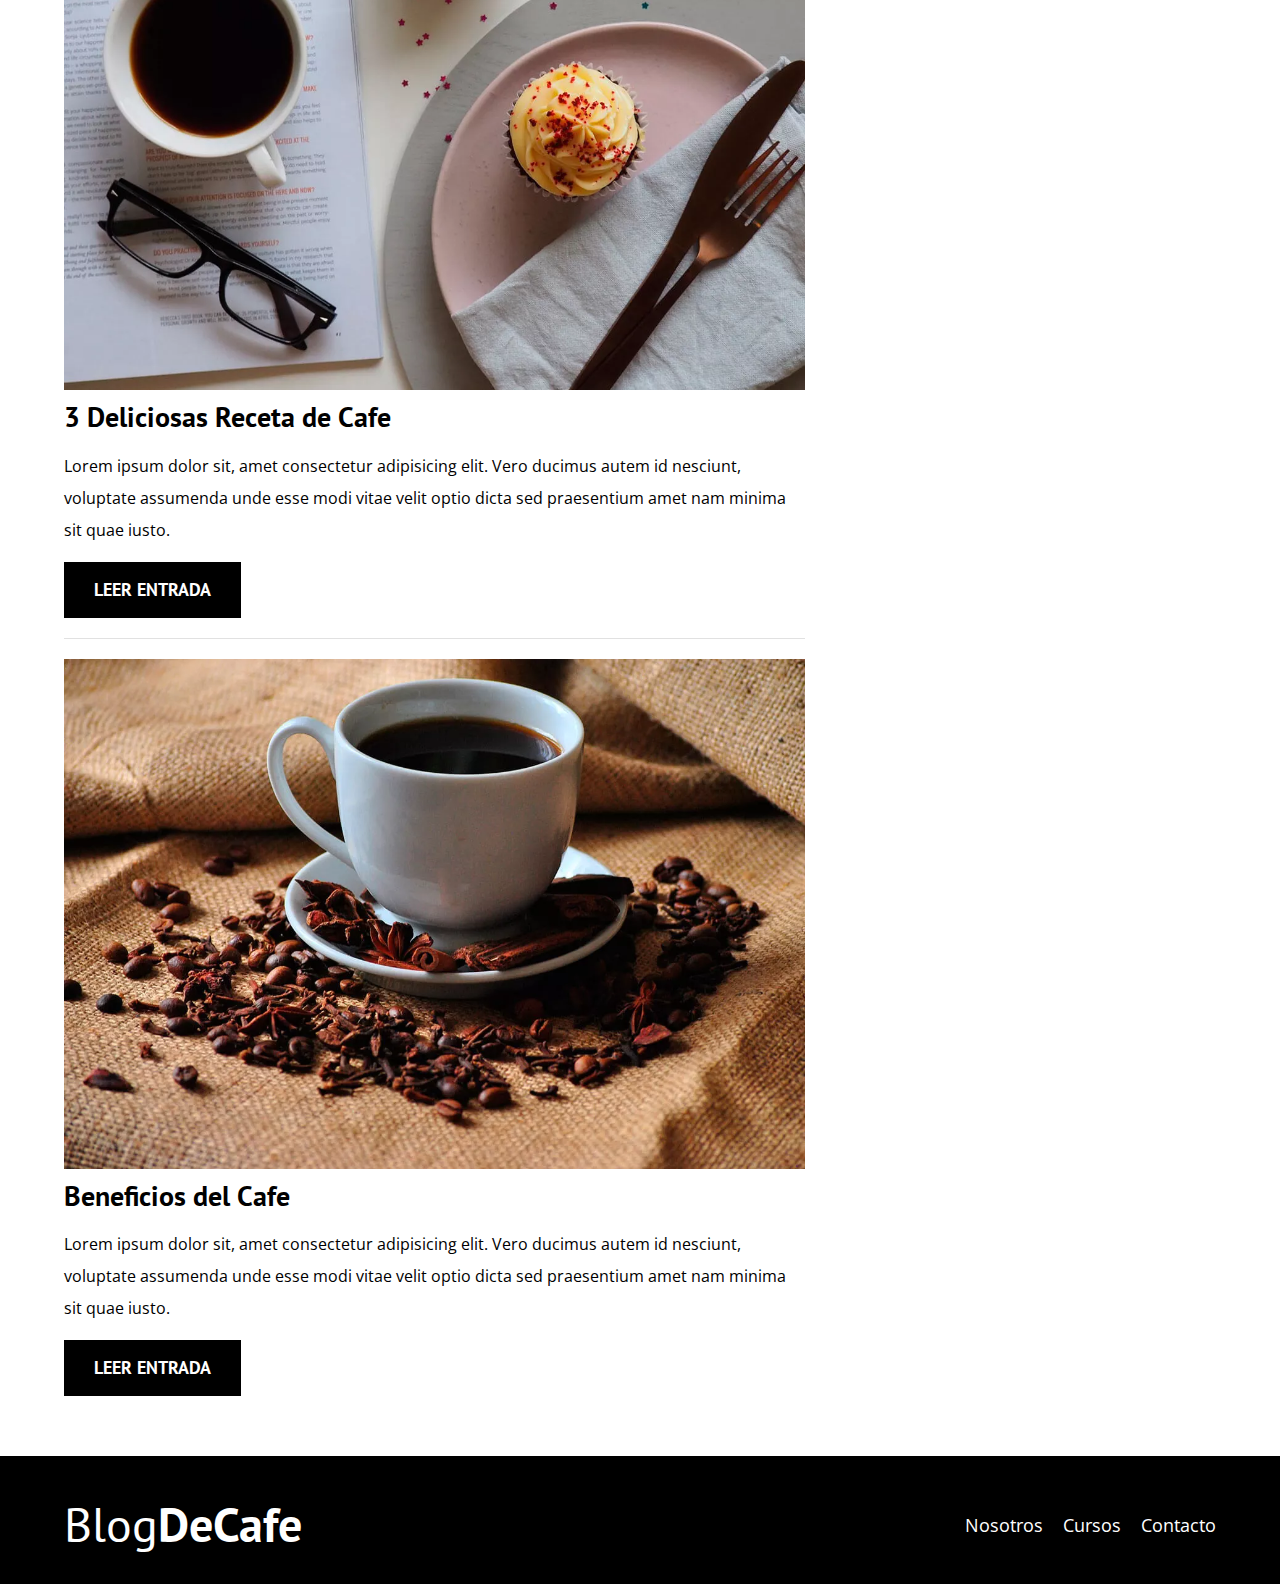
==== commit 1a0c7db9: "ultimas cositas" ====
--- a/index.html
+++ b/index.html
@@ -4,6 +4,7 @@
     <meta charset="UTF-8">
     <meta name="viewport" content="width=device-width, initial-scale=1.0">
     <title>BlogDeCafe</title>
+    <meta name="description" content="Pagina web de blog de cafe">
     <!-- Prefetch -->
     <link rel=" prefetch" href="nosotros.html" as="document">
 
@@ -99,7 +100,7 @@
                     <p class="widget-curso__label">Cupo:
                         <span class="widget-curso__info">20</span>
                     </p>
-                    <a href="entrada.html" class="boton boton--secundario">Mas Informacion</a>
+                    <a href="entrada.html" class="boton boton--secundario">Mas Informacion sobre nuestro cursos</a>
                </li>
 
                <li class="widget-curso">
